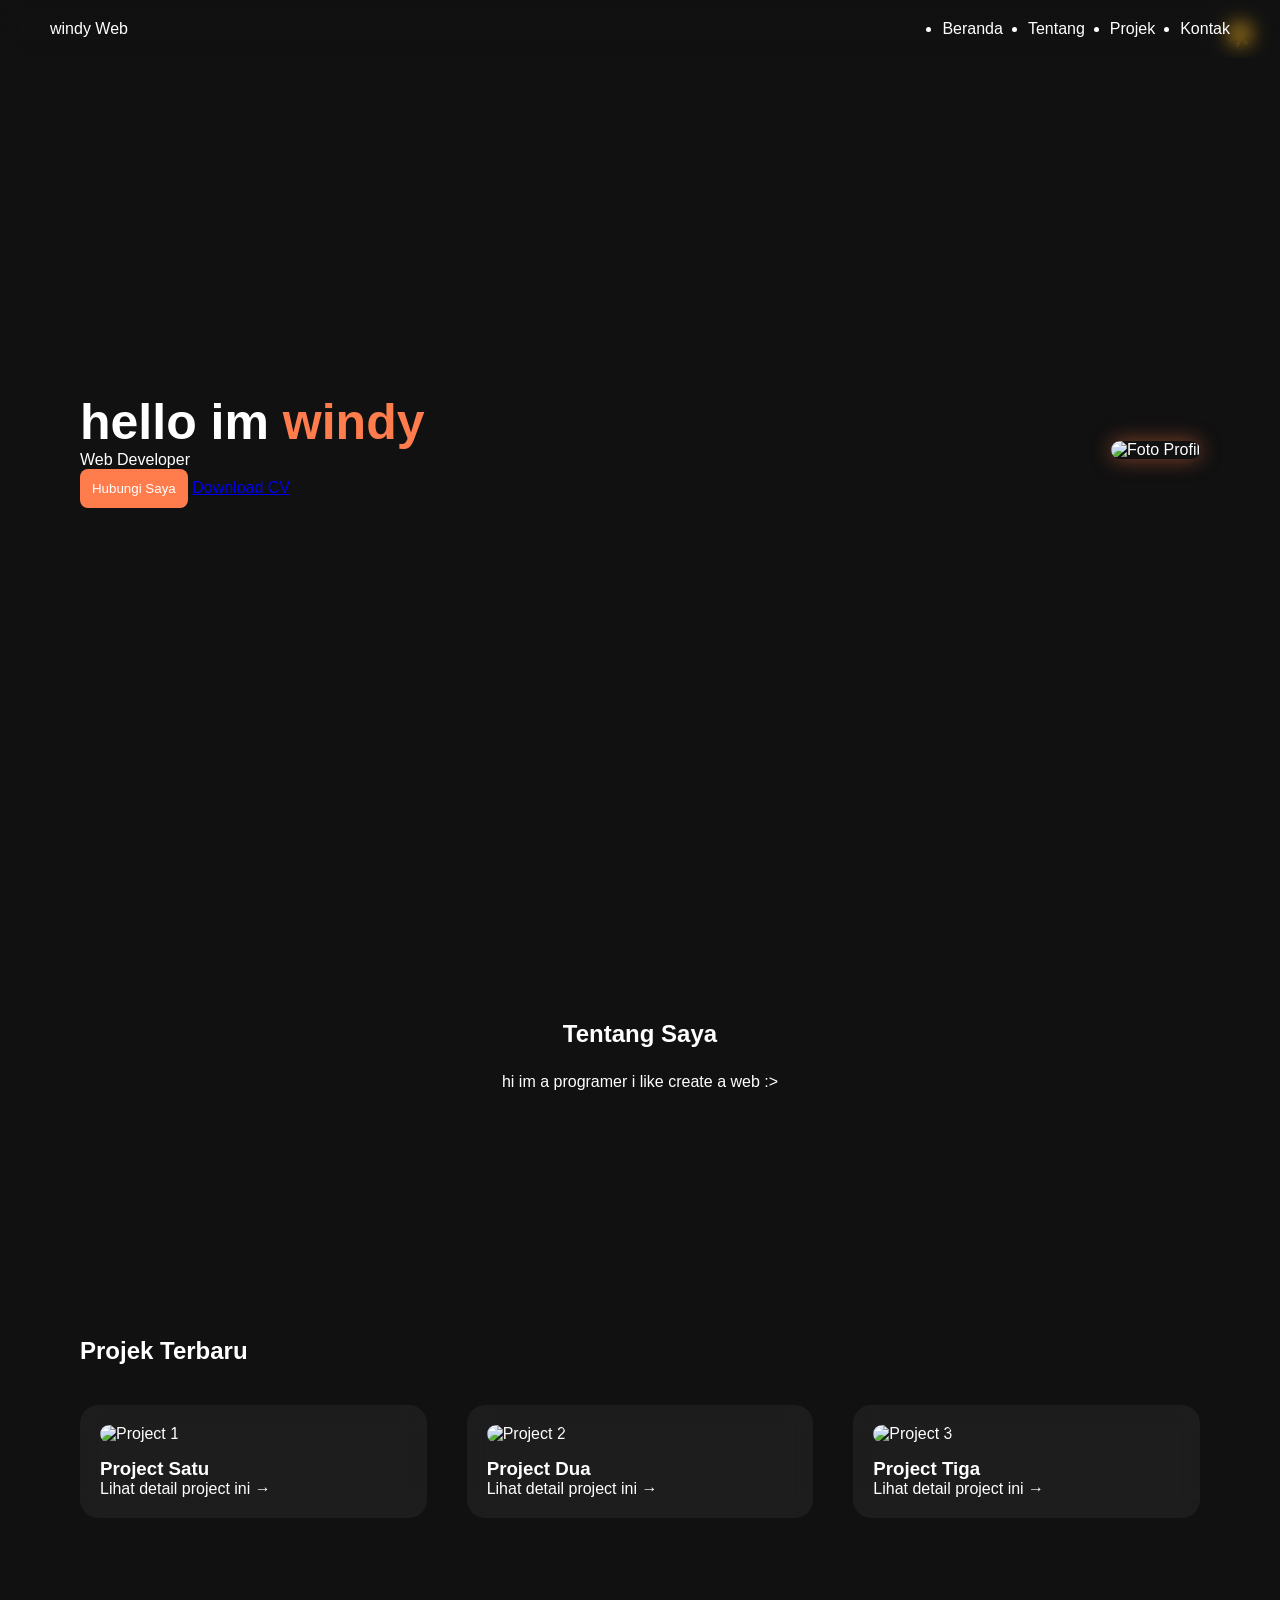
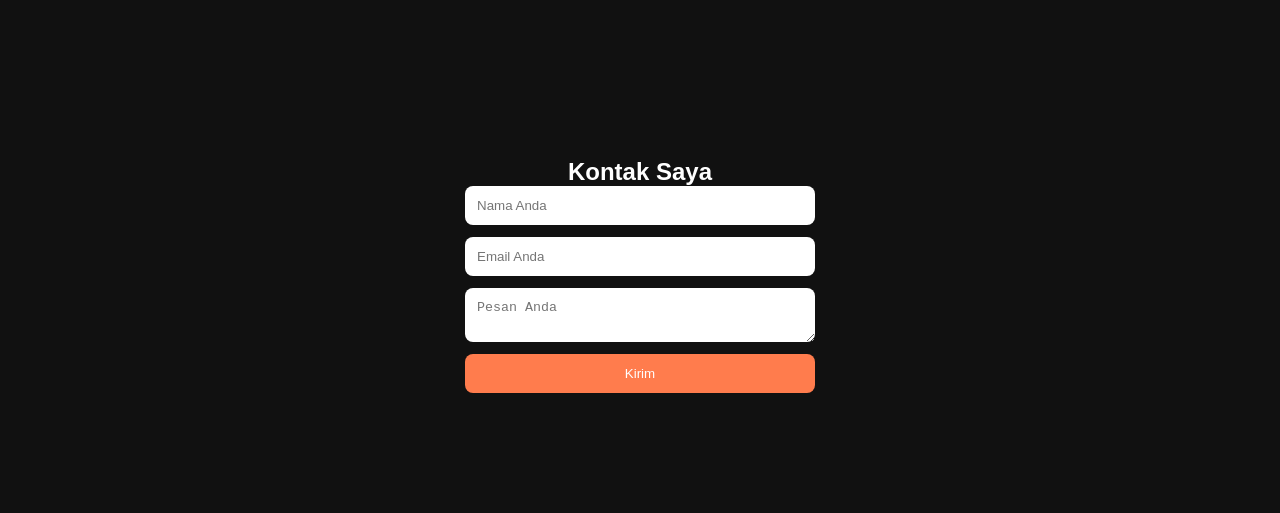
==== index.htm @ 51a2cb61 "Add files via upload" ====
<!DOCTYPE html>
<html lang="id">
<head>
    <meta charset="UTF-8">
    <meta name="viewport" content="width=device-width, initial-scale=1.0">
    <title>Portofolio Modern</title>
    <link rel="stylesheet" href="style.css">

    <!-- GSAP -->
    <script src="https://cdnjs.cloudflare.com/ajax/libs/gsap/3.12.2/gsap.min.js"></script>
    <script src="https://cdnjs.cloudflare.com/ajax/libs/gsap/3.12.2/ScrollTrigger.min.js"></script>

    <!-- EmailJS -->
    <script src="https://cdn.jsdelivr.net/npm/emailjs-com@2/dist/email.min.js"></script>
    <script>
        emailjs.init("ddimKJ1byrhBhA4iW"); 
    </script>
</head>
<body>

    <!-- PRELOADER -->
    <div id="preloader">
        <div class="loader"></div>
        <p>Loading...</p>
    </div>

    <!-- DARK MODE -->
    <div class="theme-toggle" id="themeToggle">☀️</div>

    <!-- NAVBAR -->
    <header>
        <div class="logo">windy Web</div>
        <ul class="nav-links">
            <li><a href="#home">Beranda</a></li>
            <li><a href="#about">Tentang</a></li>
            <li><a href="#projects">Projek</a></li>
            <li><a href="#contact">Kontak</a></li>
        </ul>
    </header>

    <!-- HERO -->
    <section id="home" class="hero">
        <div class="hero-text">
            <h1>hello im <span class="highlight">windy</span></h1>
            <p>Web Developer</p>
            <button id="btnHire">Hubungi Saya</button>
            <a class="download-cv" href="cv.pdf" download>Download CV</a>
        </div>

        <div class="hero-img" data-speed="3">
            <img src="img/profil.png" alt="Foto Profil">
        </div>
    </section>

    <!-- ABOUT -->
    <section id="about" class="about">
        <h2>Tentang Saya</h2>
        <p>
            hi im a programer 
            i like create a web :>
        </p>
    </section>

    <!-- PROJECTS -->
    <section id="projects" class="projects">
        <h2>Projek Terbaru</h2>

        <div class="project-grid">

            <a href="project1.html" class="project-card">
                <img src="img/project1.jpg" alt="Project 1">
                <h3>Project Satu</h3>
                <p>Lihat detail project ini →</p>
            </a>

            <a href="project2.html" class="project-card">
                <img src="img/project2.jpg" alt="Project 2">
                <h3>Project Dua</h3>
                <p>Lihat detail project ini →</p>
            </a>

            <a href="project3.html" class="project-card">
                <img src="img/project3.jpg" alt="Project 3">
                <h3>Project Tiga</h3>
                <p>Lihat detail project ini →</p>
            </a>

        </div>
    </section>

    <!-- CONTACT -->
    <section id="contact" class="contact">
        <h2>Kontak Saya</h2>

        <form id="contactForm">
            <input type="text" name="name" placeholder="Nama Anda" required>
            <input type="email" name="email" placeholder="Email Anda" required>
            <textarea name="message" placeholder="Pesan Anda" required></textarea>
            <button type="submit">Kirim</button>
        </form>

        <p id="formMessage"></p>
    </section>

<script src="script.js"></script>
</body>
</html>
---- style.css ----
/* ================= RESET ================= */
* {
    margin: 0;
    padding: 0;
    box-sizing: border-box;
}

body {
    font-family: "Poppins", sans-serif;
    background: #111;
    color: white;
    overflow-x: hidden;
    transition: 0.4s;
}

/* ================= LIGHT MODE ================= */
body.light-mode {
    background: #fafafa;
    color: #111;
}

.theme-toggle {
    position: fixed;
    top: 20px;
    right: 25px;
    font-size: 24px;
    cursor: pointer;
    z-index: 1000;
}

/* ================= PRELOADER ================= */
#preloader {
    position: fixed;
    width: 100%;
    height: 100%;
    background: #111;
    display: flex;
    flex-direction: column;
    justify-content: center;
    align-items: center;
    z-index: 2000;
}

.loader {
    width: 40px;
    height: 40px;
    border: 4px solid #ff7c4d;
    border-top-color: transparent;
    border-radius: 50%;
    animation: spin 1s infinite linear;
}

@keyframes spin { to { transform: rotate(360deg); } }

/* ================= HEADER ================= */
header {
    display: flex;
    justify-content: space-between;
    padding: 20px 50px;
    position: fixed;
    width: 100%;
    backdrop-filter: blur(10px);
    z-index: 1000;
}

.nav-links {
    display: flex;
    gap: 25px;
}

.nav-links a {
    color: inherit;
    text-decoration: none;
    font-weight: 500;
}

/* ================= HERO ================= */
.hero {
    height: 100vh;
    display: flex;
    align-items: center;
    padding: 0 80px;
    justify-content: space-between;
    overflow: hidden;
}

.hero-text h1 {
    font-size: 50px;
}

.highlight {
    color: #ff7c4d;
}

.hero-img img {
    width: 370px;
    border-radius: 25px;
    box-shadow: 0 0 20px rgba(255,120,70,0.5);
}

/* ================= ABOUT ================= */
.about {
    padding: 120px 80px;
    text-align: center;
}

.about p {
    width: 70%;
    margin: auto;
    margin-top: 20px;
    line-height: 1.8;
}

/* ================= PROJECT GRID ================= */
.projects {
    padding: 120px 80px;
}

.project-grid {
    display: grid;
    grid-template-columns: repeat(auto-fit, minmax(270px, 1fr));
    gap: 40px;
    margin-top: 40px;
}

.project-card {
    background: rgba(255,255,255,0.05);
    padding: 20px;
    border-radius: 18px;
    text-decoration: none;
    color: inherit;
    backdrop-filter: blur(10px);
    transition: 0.3s;
}

.project-card img {
    width: 100%;
    border-radius: 12px;
    margin-bottom: 15px;
}

.project-card:hover {
    transform: translateY(-8px);
    box-shadow: 0 0 20px rgba(255,120,70,0.3);
}

/* ================= CONTACT ================= */
.contact {
    padding: 120px 80px;
    text-align: center;
}

form {
    width: 350px;
    margin: auto;
    display: flex;
    flex-direction: column;
    gap: 12px;
}

input, textarea {
    padding: 12px;
    border-radius: 8px;
    border: none;
    outline: none;
}

button {
    background: #ff7c4d;
    padding: 12px;
    border-radius: 8px;
    color: white;
    cursor: pointer;
    border: none;
    transition: 0.3s;
}

button:hover {
    opacity: 0.8;
}

/* ================= PROJECT DETAIL PAGE ================= */
.project-detail {
    padding: 120px 80px;
}

.project-detail img {
    width: 60%;
    display: block;
    margin: 25px auto;
    border-radius: 18px;
    box-shadow: 0 0 25px rgba(255,120,70,0.5);
}
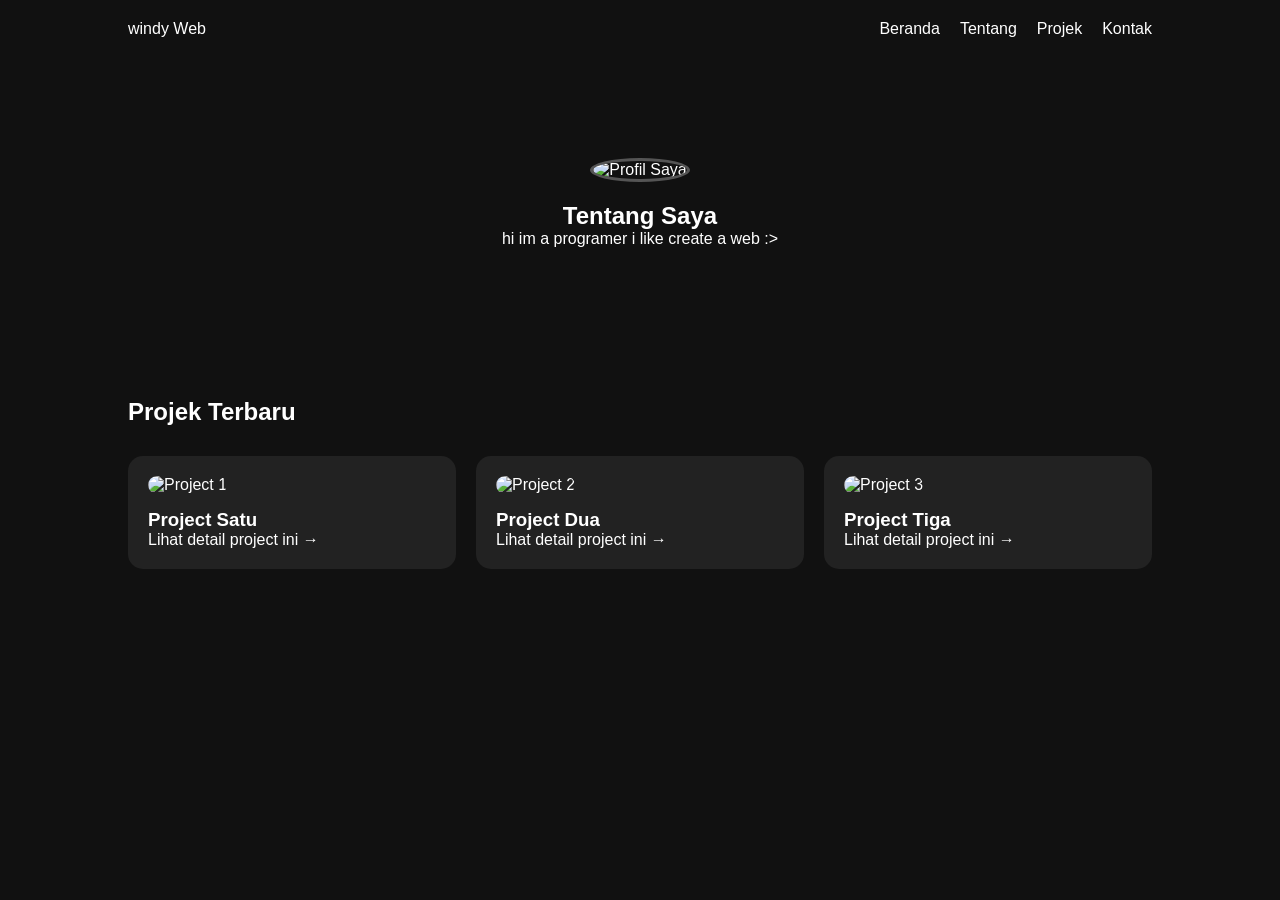
==== commit e5ddf549: "Add files via upload" ====
--- a/index.htm
+++ b/index.htm
@@ -3,105 +3,53 @@
 <head>
     <meta charset="UTF-8">
     <meta name="viewport" content="width=device-width, initial-scale=1.0">
-    <title>Portofolio Modern</title>
+    <title>Portofolio Modern | Windy Web</title>
     <link rel="stylesheet" href="style.css">
-
-    <!-- GSAP -->
-    <script src="https://cdnjs.cloudflare.com/ajax/libs/gsap/3.12.2/gsap.min.js"></script>
-    <script src="https://cdnjs.cloudflare.com/ajax/libs/gsap/3.12.2/ScrollTrigger.min.js"></script>
-
-    <!-- EmailJS -->
-    <script src="https://cdn.jsdelivr.net/npm/emailjs-com@2/dist/email.min.js"></script>
-    <script>
-        emailjs.init("ddimKJ1byrhBhA4iW"); 
-    </script>
 </head>
 <body>
+    <div id="preloader"></div>
 
-    <!-- PRELOADER -->
-    <div id="preloader">
-        <div class="loader"></div>
-        <p>Loading...</p>
-    </div>
-
-    <!-- DARK MODE -->
-    <div class="theme-toggle" id="themeToggle">☀️</div>
-
-    <!-- NAVBAR -->
     <header>
-        <div class="logo">windy Web</div>
-        <ul class="nav-links">
-            <li><a href="#home">Beranda</a></li>
-            <li><a href="#about">Tentang</a></li>
-            <li><a href="#projects">Projek</a></li>
-            <li><a href="#contact">Kontak</a></li>
-        </ul>
+        <nav>
+            <div class="logo">windy Web</div>
+            <ul>
+                <li><a href="#beranda">Beranda</a></li>
+                <li><a href="#tentang">Tentang</a></li>
+                <li><a href="#projek">Projek</a></li>
+                <li><a href="#kontak">Kontak</a></li>
+            </ul>
+        </nav>
     </header>
 
-    <!-- HERO -->
-    <section id="home" class="hero">
-        <div class="hero-text">
-            <h1>hello im <span class="highlight">windy</span></h1>
-            <p>Web Developer</p>
-            <button id="btnHire">Hubungi Saya</button>
-            <a class="download-cv" href="cv.pdf" download>Download CV</a>
-        </div>
-
-        <div class="hero-img" data-speed="3">
-            <img src="img/profil.png" alt="Foto Profil">
+    <section id="tentang" class="hero">
+        <div class="hero-content">
+            <img src="img/profil.png" alt="Profil Saya" class="profile-img">
+            <h1>Tentang Saya</h1>
+            <p>hi im a programer i like create a web :></p>
         </div>
     </section>
 
-    <!-- ABOUT -->
-    <section id="about" class="about">
-        <h2>Tentang Saya</h2>
-        <p>
-            hi im a programer 
-            i like create a web :>
-        </p>
-    </section>
-
-    <!-- PROJECTS -->
-    <section id="projects" class="projects">
+    <section id="projek" class="projects">
         <h2>Projek Terbaru</h2>
-
         <div class="project-grid">
-
-            <a href="project1.html" class="project-card">
+            <div class="project-card">
                 <img src="img/project1.jpg" alt="Project 1">
                 <h3>Project Satu</h3>
                 <p>Lihat detail project ini →</p>
-            </a>
-
-            <a href="project2.html" class="project-card">
+            </div>
+            <div class="project-card">
                 <img src="img/project2.jpg" alt="Project 2">
                 <h3>Project Dua</h3>
                 <p>Lihat detail project ini →</p>
-            </a>
-
-            <a href="project3.html" class="project-card">
+            </div>
+            <div class="project-card">
                 <img src="img/project3.jpg" alt="Project 3">
                 <h3>Project Tiga</h3>
                 <p>Lihat detail project ini →</p>
-            </a>
-
+            </div>
         </div>
     </section>
 
-    <!-- CONTACT -->
-    <section id="contact" class="contact">
-        <h2>Kontak Saya</h2>
-
-        <form id="contactForm">
-            <input type="text" name="name" placeholder="Nama Anda" required>
-            <input type="email" name="email" placeholder="Email Anda" required>
-            <textarea name="message" placeholder="Pesan Anda" required></textarea>
-            <button type="submit">Kirim</button>
-        </form>
-
-        <p id="formMessage"></p>
-    </section>
-
-<script src="script.js"></script>
+    <script src="script.js"></script>
 </body>
-</html>
+</html>
--- a/style.css
+++ b/style.css
@@ -1,193 +1,76 @@
-/* ================= RESET ================= */
 * {
     margin: 0;
     padding: 0;
     box-sizing: border-box;
+    font-family: 'Poppins', sans-serif;
 }
 
 body {
-    font-family: "Poppins", sans-serif;
     background: #111;
     color: white;
     overflow-x: hidden;
     transition: 0.4s;
 }
 
-/* ================= LIGHT MODE ================= */
-body.light-mode {
-    background: #fafafa;
-    color: #111;
+nav {
+    display: flex;
+    justify-content: space-between;
+    padding: 20px 10%;
+    align-items: center;
 }
 
-.theme-toggle {
-    position: fixed;
-    top: 20px;
-    right: 25px;
-    font-size: 24px;
-    cursor: pointer;
-    z-index: 1000;
+nav ul {
+    display: flex;
+    list-style: none;
 }
 
-/* ================= PRELOADER ================= */
-#preloader {
-    position: fixed;
-    width: 100%;
-    height: 100%;
-    background: #111;
-    display: flex;
-    flex-direction: column;
-    justify-content: center;
-    align-items: center;
-    z-index: 2000;
+nav ul li {
+    margin-left: 20px;
 }
 
-.loader {
-    width: 40px;
-    height: 40px;
-    border: 4px solid #ff7c4d;
-    border-top-color: transparent;
-    border-radius: 50%;
-    animation: spin 1s infinite linear;
+nav ul li a {
+    color: white;
+    text-decoration: none;
 }
 
-@keyframes spin { to { transform: rotate(360deg); } }
-
-/* ================= HEADER ================= */
-header {
-    display: flex;
-    justify-content: space-between;
-    padding: 20px 50px;
-    position: fixed;
-    width: 100%;
-    backdrop-filter: blur(10px);
-    z-index: 1000;
+.hero {
+    text-align: center;
+    padding: 100px 0;
 }
 
-.nav-links {
-    display: flex;
-    gap: 25px;
+.profile-img {
+    width: 150px;
+    height: 150px;
+    border-radius: 50%;
+    object-fit: cover;
+    margin-bottom: 20px;
+    border: 3px solid #555;
 }
 
-.nav-links a {
-    color: inherit;
-    text-decoration: none;
-    font-weight: 500;
-}
-
-/* ================= HERO ================= */
-.hero {
-    height: 100vh;
-    display: flex;
-    align-items: center;
-    padding: 0 80px;
-    justify-content: space-between;
-    overflow: hidden;
-}
-
-.hero-text h1 {
-    font-size: 50px;
-}
-
-.highlight {
-    color: #ff7c4d;
-}
-
-.hero-img img {
-    width: 370px;
-    border-radius: 25px;
-    box-shadow: 0 0 20px rgba(255,120,70,0.5);
-}
-
-/* ================= ABOUT ================= */
-.about {
-    padding: 120px 80px;
-    text-align: center;
-}
-
-.about p {
-    width: 70%;
-    margin: auto;
-    margin-top: 20px;
-    line-height: 1.8;
-}
-
-/* ================= PROJECT GRID ================= */
 .projects {
-    padding: 120px 80px;
+    padding: 50px 10%;
 }
 
 .project-grid {
     display: grid;
-    grid-template-columns: repeat(auto-fit, minmax(270px, 1fr));
-    gap: 40px;
-    margin-top: 40px;
+    grid-template-columns: repeat(auto-fit, minmax(300px, 1fr));
+    gap: 20px;
+    margin-top: 30px;
 }
 
 .project-card {
-    background: rgba(255,255,255,0.05);
+    background: #222;
     padding: 20px;
-    border-radius: 18px;
-    text-decoration: none;
-    color: inherit;
-    backdrop-filter: blur(10px);
+    border-radius: 15px;
     transition: 0.3s;
+}
+
+.project-card:hover {
+    transform: translateY(-10px);
 }
 
 .project-card img {
     width: 100%;
-    border-radius: 12px;
+    border-radius: 10px;
     margin-bottom: 15px;
-}
-
-.project-card:hover {
-    transform: translateY(-8px);
-    box-shadow: 0 0 20px rgba(255,120,70,0.3);
-}
-
-/* ================= CONTACT ================= */
-.contact {
-    padding: 120px 80px;
-    text-align: center;
-}
-
-form {
-    width: 350px;
-    margin: auto;
-    display: flex;
-    flex-direction: column;
-    gap: 12px;
-}
-
-input, textarea {
-    padding: 12px;
-    border-radius: 8px;
-    border: none;
-    outline: none;
-}
-
-button {
-    background: #ff7c4d;
-    padding: 12px;
-    border-radius: 8px;
-    color: white;
-    cursor: pointer;
-    border: none;
-    transition: 0.3s;
-}
-
-button:hover {
-    opacity: 0.8;
-}
-
-/* ================= PROJECT DETAIL PAGE ================= */
-.project-detail {
-    padding: 120px 80px;
-}
-
-.project-detail img {
-    width: 60%;
-    display: block;
-    margin: 25px auto;
-    border-radius: 18px;
-    box-shadow: 0 0 25px rgba(255,120,70,0.5);
-}
+}
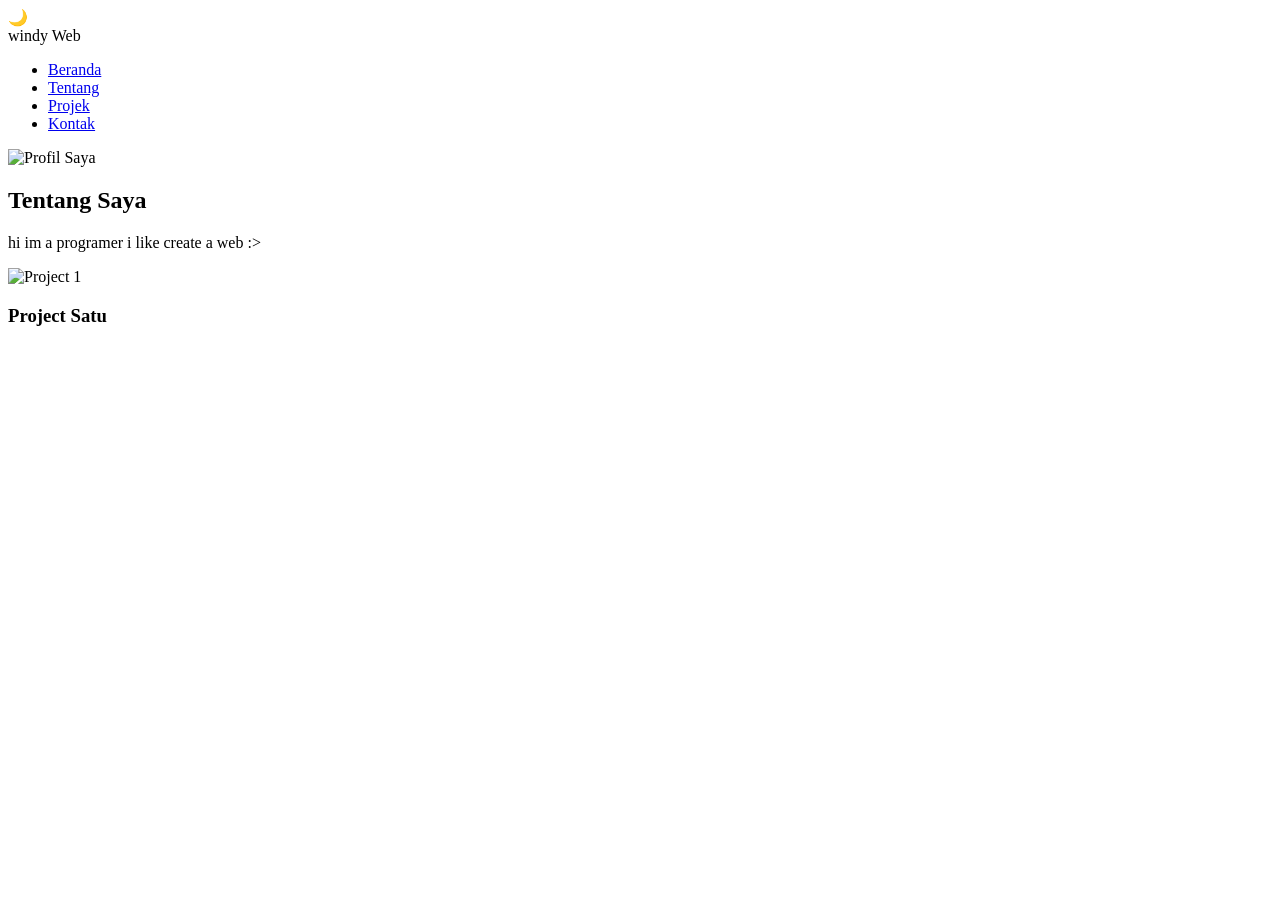
==== commit 224c1ac7: "Add files via upload" ====
--- a/index.htm
+++ b/index.htm
@@ -1,13 +1,7 @@
-<!DOCTYPE html>
-<html lang="id">
-<head>
-    <meta charset="UTF-8">
-    <meta name="viewport" content="width=device-width, initial-scale=1.0">
-    <title>Portofolio Modern | Windy Web</title>
-    <link rel="stylesheet" href="style.css">
-</head>
 <body>
     <div id="preloader"></div>
+    
+    <div class="theme-toggle" id="themeToggle">🌙</div>
 
     <header>
         <nav>
@@ -21,35 +15,18 @@
         </nav>
     </header>
 
-    <section id="tentang" class="hero">
-        <div class="hero-content">
-            <img src="img/profil.png" alt="Profil Saya" class="profile-img">
-            <h1>Tentang Saya</h1>
-            <p>hi im a programer i like create a web :></p>
-        </div>
+    <section id="tentang">
+        <img src="img/profil.png" alt="Profil Saya" class="profile-img">
+        <h1>Tentang Saya</h1>
+        <p>hi im a programer i like create a web :></p>
     </section>
 
-    <section id="projek" class="projects">
-        <h2>Projek Terbaru</h2>
-        <div class="project-grid">
-            <div class="project-card">
-                <img src="img/project1.jpg" alt="Project 1">
-                <h3>Project Satu</h3>
-                <p>Lihat detail project ini →</p>
-            </div>
-            <div class="project-card">
-                <img src="img/project2.jpg" alt="Project 2">
-                <h3>Project Dua</h3>
-                <p>Lihat detail project ini →</p>
-            </div>
-            <div class="project-card">
-                <img src="img/project3.jpg" alt="Project 3">
-                <h3>Project Tiga</h3>
-                <p>Lihat detail project ini →</p>
-            </div>
+    <section id="projek">
+        <div class="project-card">
+            <img src="img/project1.jpg" alt="Project 1">
+            <h3>Project Satu</h3>
         </div>
     </section>
 
     <script src="script.js"></script>
-</body>
-</html>+</body>
